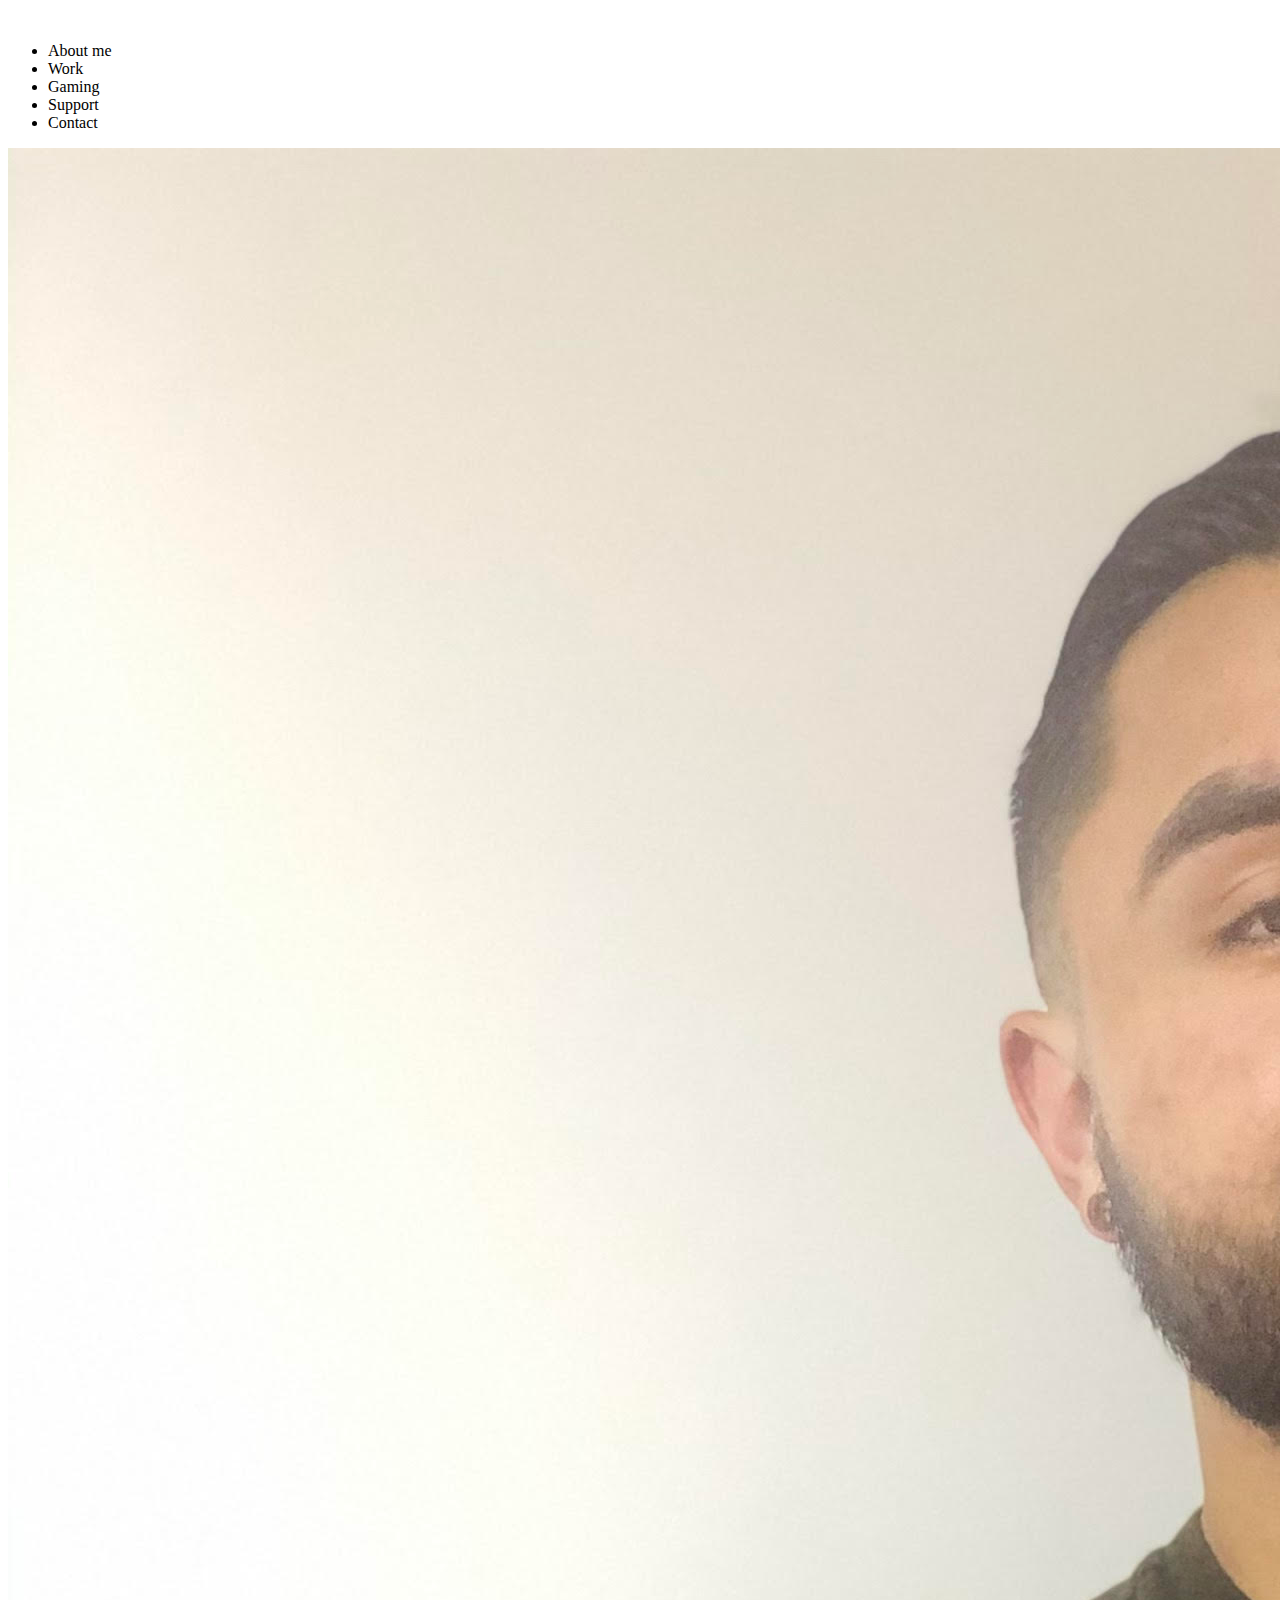
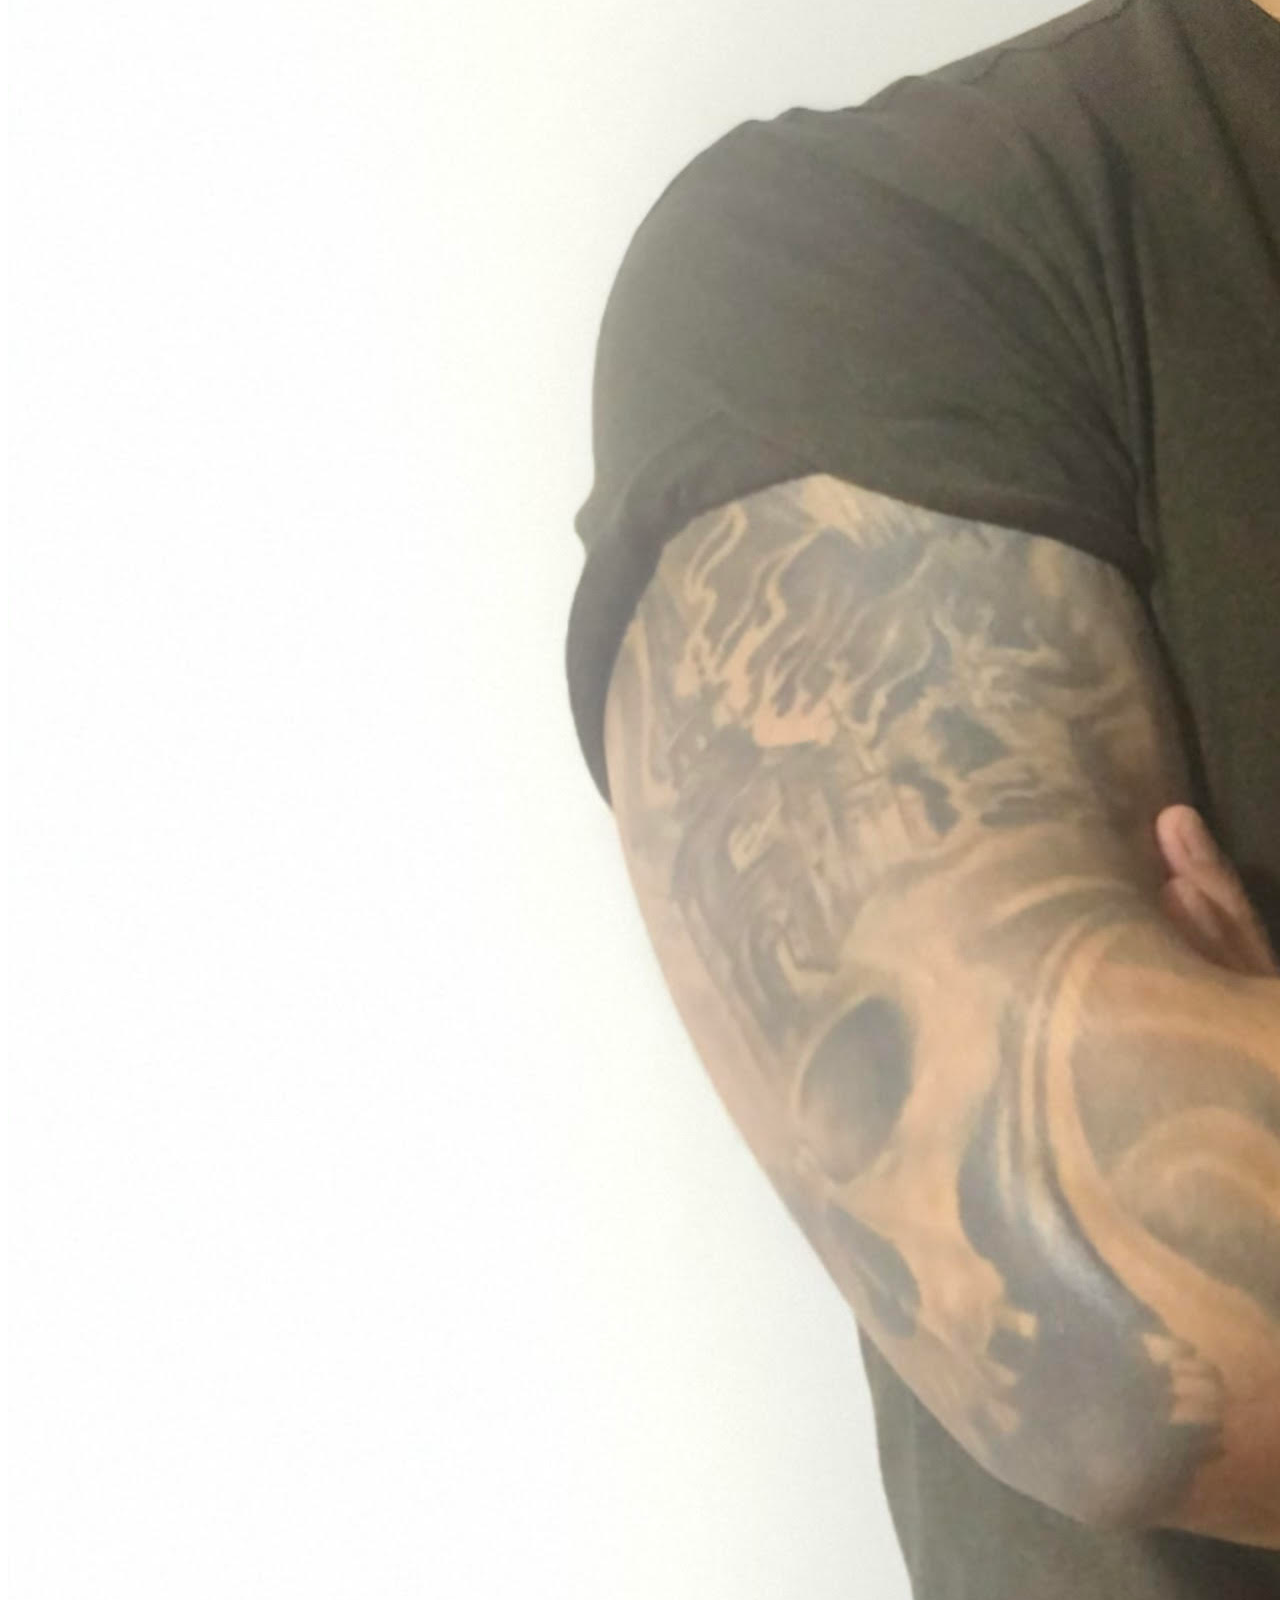
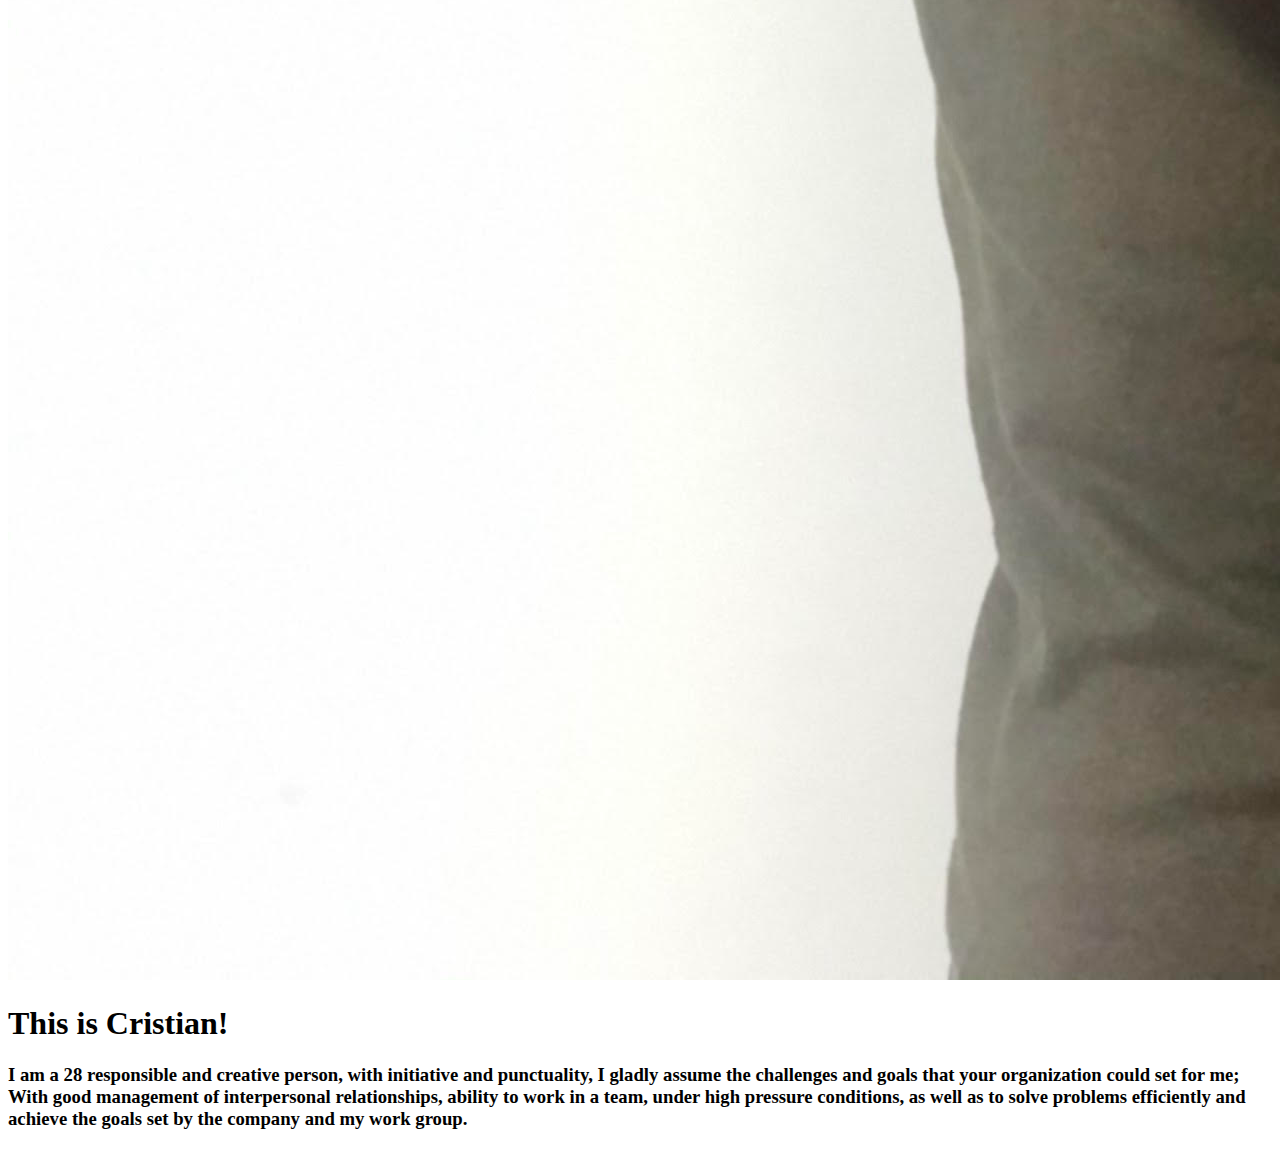
==== index.html @ caeba701 "Header HTML" ====
<!DOCTYPE html>
<html lang="en">

<head>
    <meta charset="UTF-8">
    <meta name="viewport" content="width=, initial-scale=1.0">
    <title>Document</title>
</head>

<body>

    <!-- Header -->
    <header>
        <nav class="container">
            <img src="" alt="">
            <div class="menu">
                <ul>
                    <li>About me</li>
                    <li>Work</li>
                    <li>Gaming</li>
                    <li>Support</li>
                    <li>Contact</li>
                </ul>
            </div>
            <div class="main-info">
                <img src="Resources\Perfil.jpg" class="me">
                <h1>This is Cristian!</h1>
                <h3>I am a 28 responsible and creative person, with initiative and punctuality, I gladly assume the
                    challenges and goals that your organization could set for me; With good management of interpersonal
                    relationships, ability to work in a team, under high pressure conditions, as well as to solve
                    problems efficiently and achieve the goals set by the company and my work group.
                </h3>
            </div>
        </nav>
    </header>
</body>

</html>
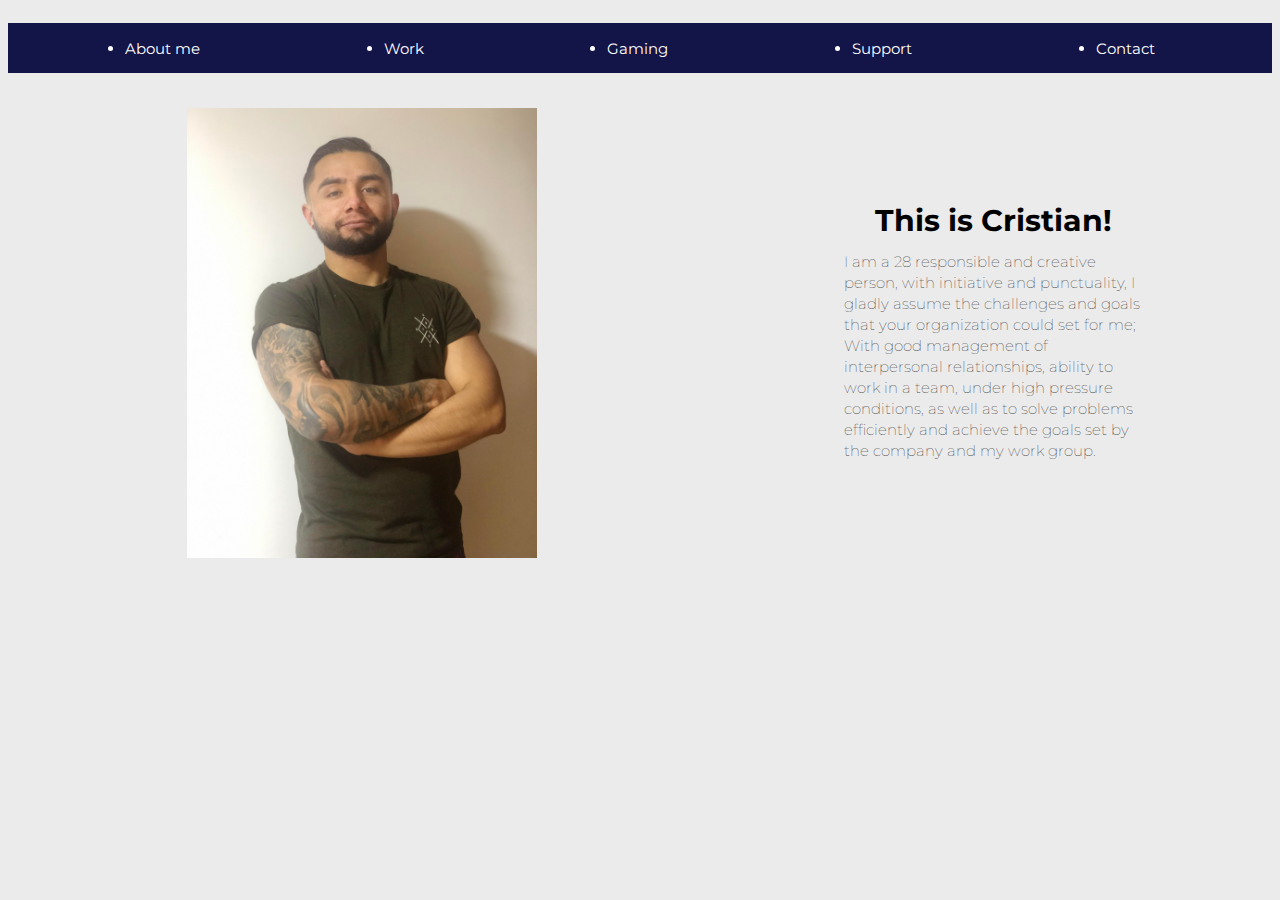
==== commit 1cfee9cb: "Header basics" ====
--- a/index.html
+++ b/index.html
@@ -5,6 +5,11 @@
     <meta charset="UTF-8">
     <meta name="viewport" content="width=, initial-scale=1.0">
     <title>Document</title>
+    <link rel="stylesheet" href="style.css" media="screen">
+    <link rel="preconnect" href="https://fonts.googleapis.com">
+    <link rel="preconnect" href="https://fonts.gstatic.com" crossorigin>
+    <link href="https://fonts.googleapis.com/css2?family=Montserrat:wght@300&family=Righteous&display=swap"
+        rel="stylesheet">
 </head>
 
 <body>
@@ -23,13 +28,20 @@
                 </ul>
             </div>
             <div class="main-info">
-                <img src="Resources\Perfil.jpg" class="me">
-                <h1>This is Cristian!</h1>
-                <h3>I am a 28 responsible and creative person, with initiative and punctuality, I gladly assume the
-                    challenges and goals that your organization could set for me; With good management of interpersonal
-                    relationships, ability to work in a team, under high pressure conditions, as well as to solve
-                    problems efficiently and achieve the goals set by the company and my work group.
-                </h3>
+                <div class="wrapper-under">
+                    <img src="Resources\Perfil.jpg" class="me">
+                    <div class="text-menu">
+                        <h1>This is Cristian!</h1>
+                        <h3>I am a 28 responsible and creative person, with initiative and punctuality, I gladly assume
+                            the
+                            challenges and goals that your organization could set for me; With good management of
+                            interpersonal
+                            relationships, ability to work in a team, under high pressure conditions, as well as to
+                            solve
+                            problems efficiently and achieve the goals set by the company and my work group.
+                        </h3>
+                    </div>
+                </div>
             </div>
         </nav>
     </header>
--- a/style.css
+++ b/style.css
@@ -0,0 +1,67 @@
+html {
+    font-family: 'Montserrat', sans-serif;
+    font-size: 15px;
+    background-color: #EBEBEB;
+}
+
+body {
+    line-height: 1.4rem;
+}
+
+/* Header */
+
+header {
+    
+}
+
+menu {
+    display: flex;
+    flex-flow: row wrap;
+    align-items: center;
+    width: 100%;
+    padding: 5px;
+}
+
+.menu ul {
+    height: 40px;
+    display: flex;
+    justify-content: space-around;
+    align-items: center;
+    background-color: #131448;
+    color: white;
+    padding: 5px 25px;
+}
+
+.container {
+    display: flex;
+    flex-direction: column;
+}
+
+.me {
+    padding: 20px 50px;
+    height: 450px;
+    width: 350px;
+
+}
+
+.main-info {
+   background-color:#EBEBEB ;
+}
+
+.wrapper-under {
+    display: flex;
+    flex-flow: row wrap;    
+    align-items: center;
+    justify-content: space-around;
+}
+
+.main-info h3 {
+    font-size: 15px;
+    width: 300px;
+    font-weight: 100;
+}
+.main-info h1 {
+    font-size: 30px;
+    text-align: center;
+    
+}
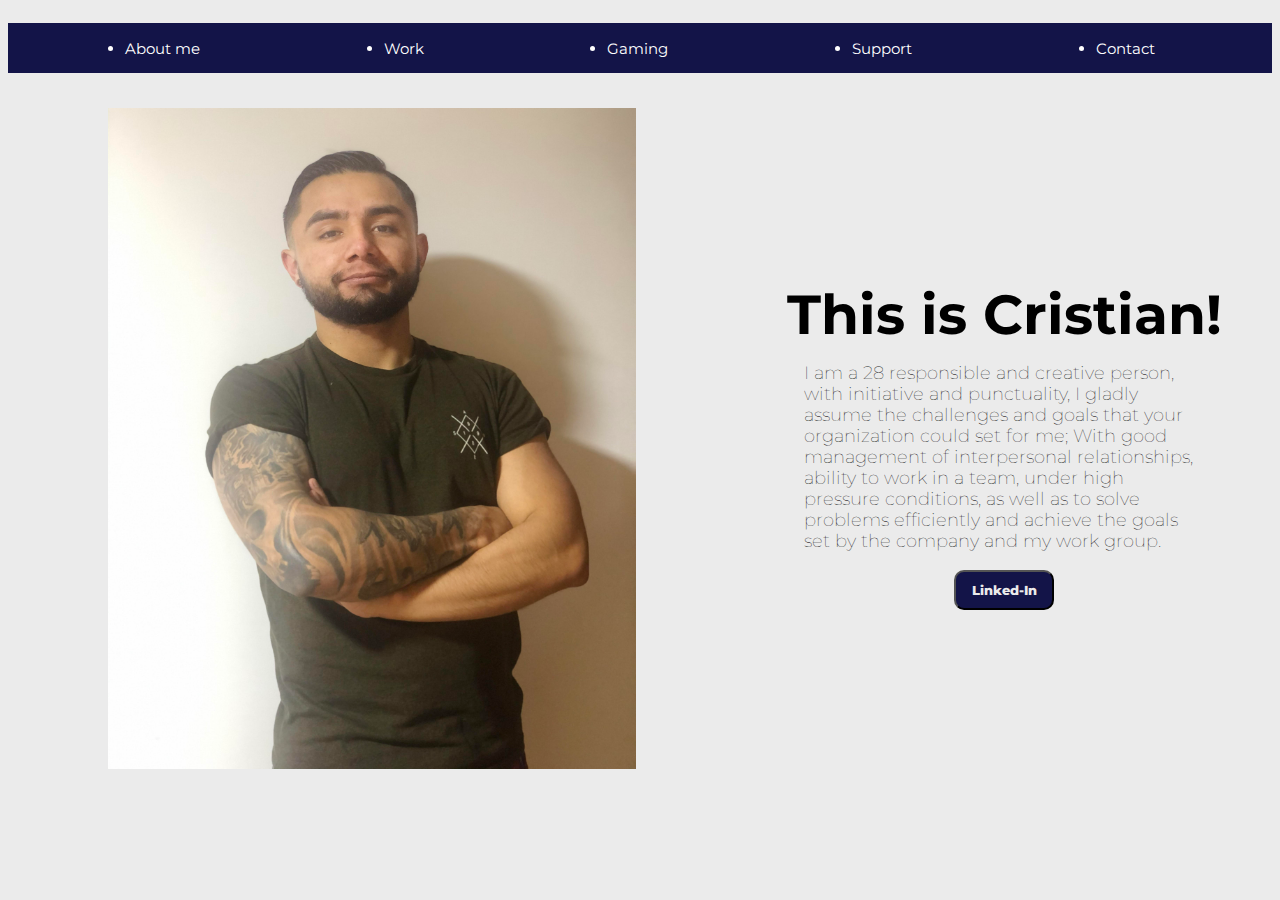
==== commit bc04deae: "Header Button" ====
--- a/index.html
+++ b/index.html
@@ -40,8 +40,12 @@
                             solve
                             problems efficiently and achieve the goals set by the company and my work group.
                         </h3>
+                        <div>
+                            <button class="button-header">Linked-In</button>
+                        </div>
                     </div>
                 </div>
+
             </div>
         </nav>
     </header>
--- a/style.css
+++ b/style.css
@@ -39,29 +39,46 @@
 
 .me {
     padding: 20px 50px;
-    height: 450px;
-    width: 350px;
+    height: 661px;
+    width: 528px;
 
 }
 
 .main-info {
-   background-color:#EBEBEB ;
+   background-color:#EBEBEB ;  
+}
+
+.text-menu{
+    display: flex;
+    flex-flow: column wrap;
+    align-items: center;
 }
 
 .wrapper-under {
     display: flex;
-    flex-flow: row wrap;    
+    flex-flow: row wrap;
     align-items: center;
     justify-content: space-around;
 }
 
 .main-info h3 {
-    font-size: 15px;
-    width: 300px;
+    font-size: 18px;
+    width: 400px;
     font-weight: 100;
 }
 .main-info h1 {
-    font-size: 30px;
+    height: 5px;
+    font-size: 55px;
     text-align: center;
     
 }
+
+.button-header{
+    height: 40px;
+    width: 100px;
+    font-family: 'Montserrat', sans-serif;
+    font-weight: 800;
+    background-color: #131448;
+    color: #EBEBEB;
+    border-radius: 10px;
+}
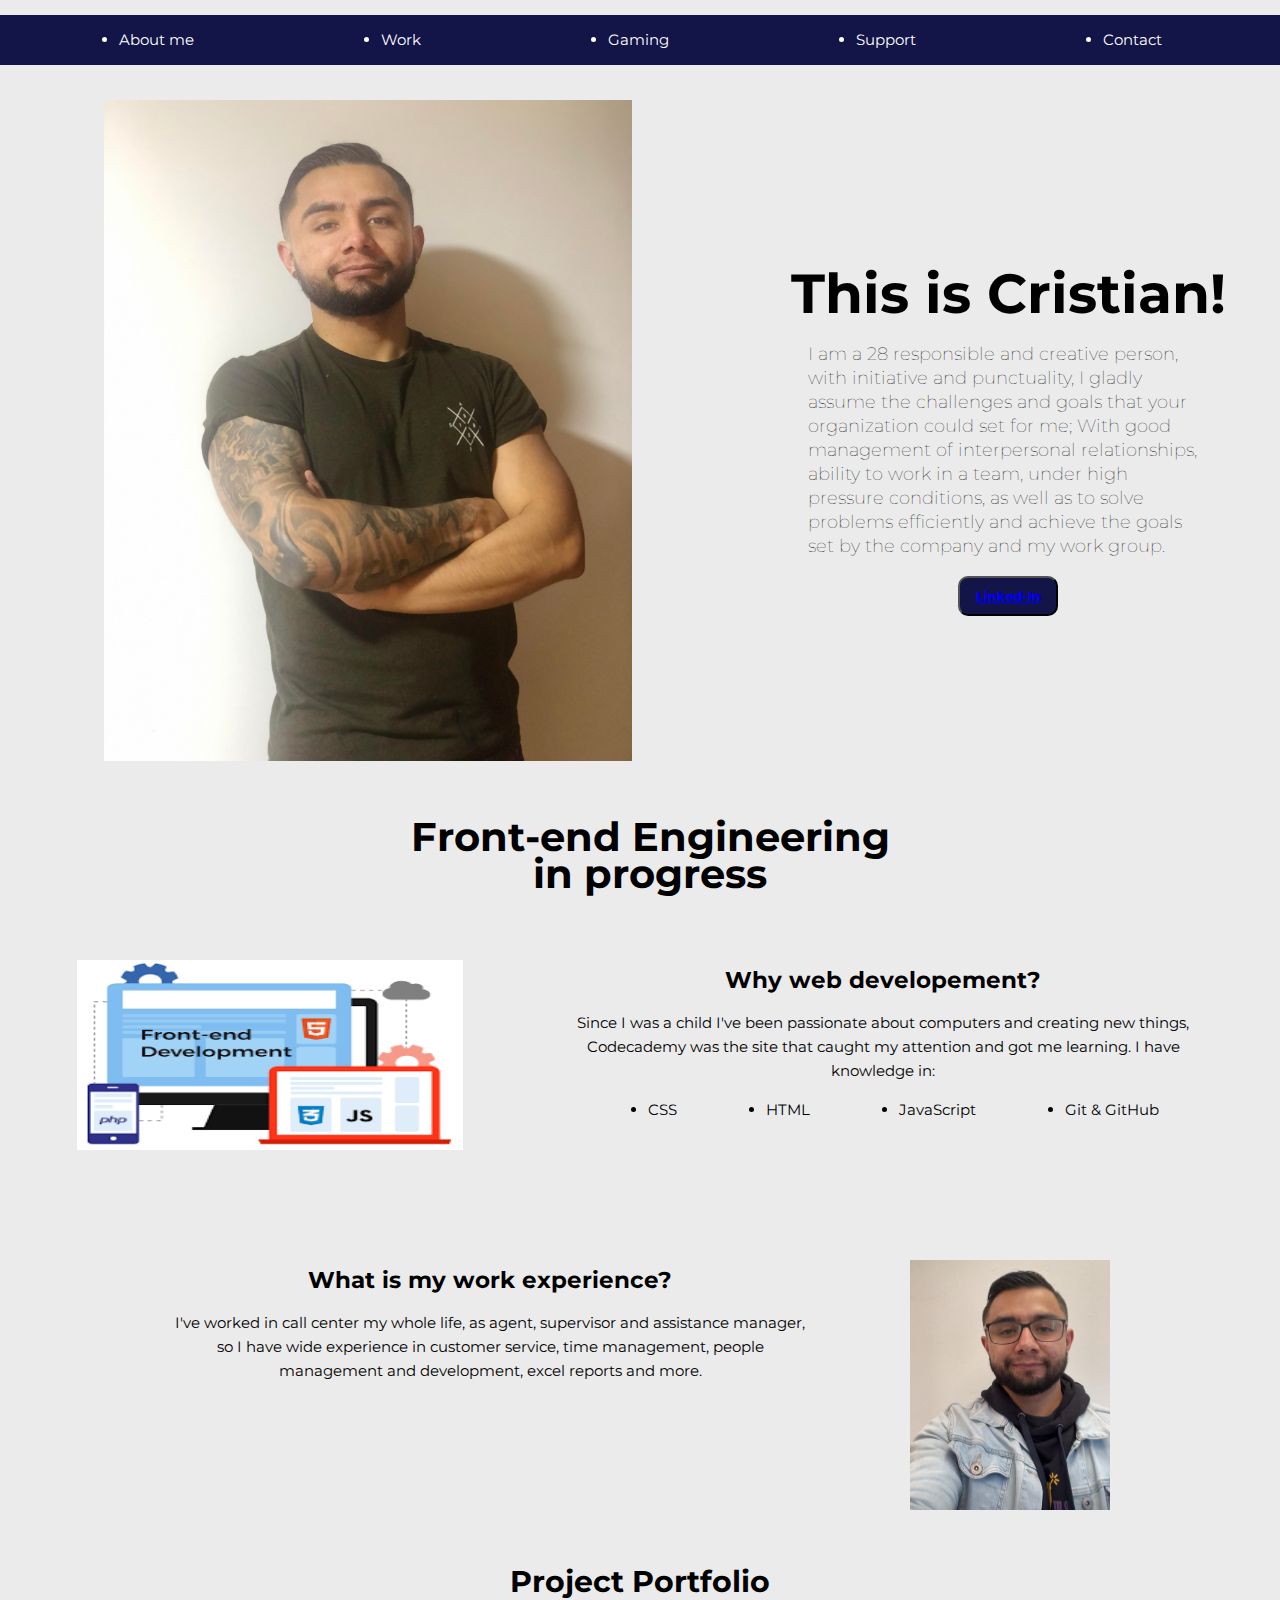
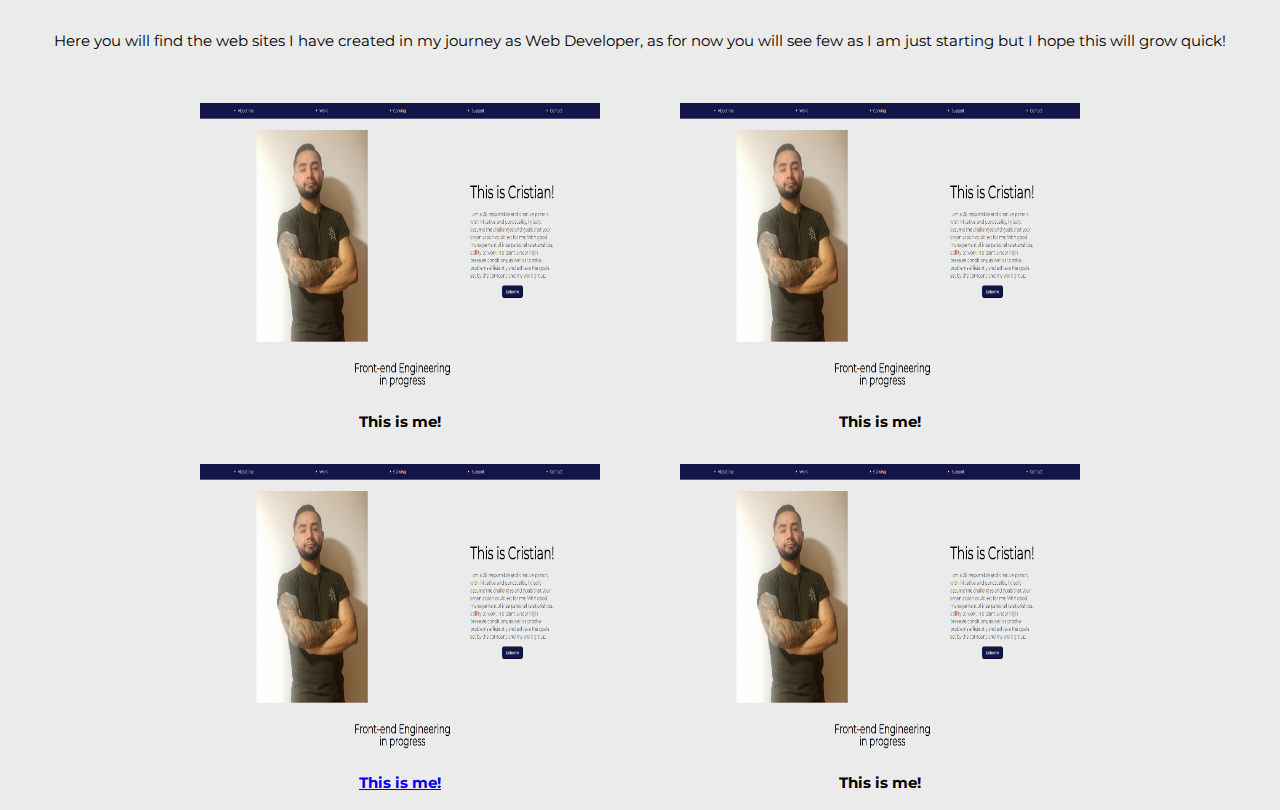
==== commit fec0c7ba: "Update1" ====
--- a/index.html
+++ b/index.html
@@ -13,7 +13,6 @@
 </head>
 
 <body>
-
     <!-- Header -->
     <header>
         <nav class="container">
@@ -41,14 +40,77 @@
                             problems efficiently and achieve the goals set by the company and my work group.
                         </h3>
                         <div>
-                            <button class="button-header">Linked-In</button>
+                            <button class="button-header"><a href="https://www.linkedin.com/in/cristian-garz%C3%B3n-19b0a017a/">Linked-In</a></button>
                         </div>
                     </div>
                 </div>
-
             </div>
         </nav>
     </header>
+
+    <!-- Questions Section -->
+    <section>
+        <h1 class="sub-header"> Front-end Engineering <br>
+            in progress</h1>
+        <div class="first-question">
+            <img src="Resources\Front End.png" alt="Here is an image according to the question">
+            <div class="question1-answer">
+                <h2>Why web developement?</h2>
+                <span>Since I was a child I've been passionate about computers and creating new
+                    things, Codecademy was
+                    the
+                    site
+                    that caught my attention and got me learning. I have knowledge in:
+                </span>
+                <ul>
+                    <li>CSS</li>
+                    <li>HTML</li>
+                    <li>JavaScript</li>
+                    <li>Git & GitHub</li>
+                </ul>
+            </div>
+        </div>
+        <div class="second-question">
+            <span class="question2-answer">
+                <h2>What is my work experience?</h2>
+                I've worked in call center my whole life, as agent, supervisor and assistance manager, so I have wide
+                experience in customer service, time management, people management and development, excel reports and
+                more.
+            </span>
+            <img src="Resources\Image.jfif" alt="Here is an image according to the question">
+        </div>
+    </section>
+
+    <!-- Ending -->
+    <section>
+        <div class="ending">
+            <h1>Project Portfolio</h1>
+            <p>Here you will find the web sites I have created in my journey as Web Developer, as for now you will see
+                few
+                as I am just starting but I hope this will grow quick!</p>
+        </div>
+        <div class="portfolio-container">
+            <figure>
+                <img src="Resources\Capture.PNG" alt="This is me!">
+                <figcaption><strong>This is me!</strong></figcaption>
+            </figure>
+            <figure>
+                <img src="Resources\Capture.PNG" alt="">
+                <figcaption><strong>This is me!</strong></figcaption>
+            </figure>
+            <figure>
+                <img src="Resources\Capture.PNG" alt="">
+                <figcaption><a href="https://www.twitch.tv/wolvecr"><strong>This is me!</strong></a></figcaption>
+            </figure>
+            <figure>
+                <img src="Resources\Capture.PNG" alt="">
+                <figcaption><strong>This is me!</strong></figcaption>
+            </figure>
+        </div>
+    </section>
+    <footer>
+
+    </footer>
 </body>
 
 </html>--- a/style.css
+++ b/style.css
@@ -2,17 +2,21 @@
     font-family: 'Montserrat', sans-serif;
     font-size: 15px;
     background-color: #EBEBEB;
+
 }
 
 body {
+    overflow-x: hidden;
     line-height: 1.4rem;
+    padding: 0;
+    border: 0;
+    margin: 0;
+    height: 100%;
+    line-height: 1.6em;
 }
 
+
 /* Header */
-
-header {
-    
-}
 
 menu {
     display: flex;
@@ -45,10 +49,10 @@
 }
 
 .main-info {
-   background-color:#EBEBEB ;  
+    background-color: #EBEBEB;
 }
 
-.text-menu{
+.text-menu {
     display: flex;
     flex-flow: column wrap;
     align-items: center;
@@ -66,14 +70,15 @@
     width: 400px;
     font-weight: 100;
 }
+
 .main-info h1 {
     height: 5px;
     font-size: 55px;
     text-align: center;
-    
+
 }
 
-.button-header{
+.button-header {
     height: 40px;
     width: 100px;
     font-family: 'Montserrat', sans-serif;
@@ -82,3 +87,95 @@
     color: #EBEBEB;
     border-radius: 10px;
 }
+
+/* Questions Section */
+
+.sub-header {
+    text-align: center;
+    display: flex;
+    justify-content: center;
+    width: 100%;
+    height: auto;
+    font-size: 40px;
+    line-height: 2.5rem;
+    padding: 10px;
+}
+
+.first-question {
+    display: flex;
+    justify-content: center;
+    text-align: center;
+    height: 250px;
+    margin-bottom: 50px;
+}
+
+.first-question img {
+    width: 386px;
+    padding: 30px 50px;
+}
+
+.question1-answer {
+    width: 50%;
+    padding: 20px 50px;
+}
+
+.question1-answer ul {
+    display: flex;
+    align-items: center;
+    justify-content: space-around;
+}
+
+.second-question {
+    display: flex;
+    justify-content: center;
+    text-align: center;
+    height: 250px;
+    padding-bottom: 50px;
+
+}
+
+.second-question img {    
+    width: 200px;
+    height: 250px;
+    padding: 30px 50px;
+    text-align: center;
+    
+}
+
+.question2-answer {
+    width: 50%;
+    padding: 20px 50px;
+}
+
+/* Ending */
+
+.ending {
+    display: flex;
+    flex-flow: column wrap;
+    text-align: center;
+    padding: 20px;
+}
+
+.portfolio-container {
+    display: flex;
+    flex-flow: row wrap;
+    justify-content: center;
+}
+
+.portfolio-container img {
+    margin: 0px;
+    padding: 0px;
+    height: 300px;
+    width: 400px;
+}
+
+.portfolio-container h3 {
+    margin: 20px;
+    padding: 30px;   
+}
+
+.portfolio-container figure figcaption {
+    text-align: center;
+      
+}
+
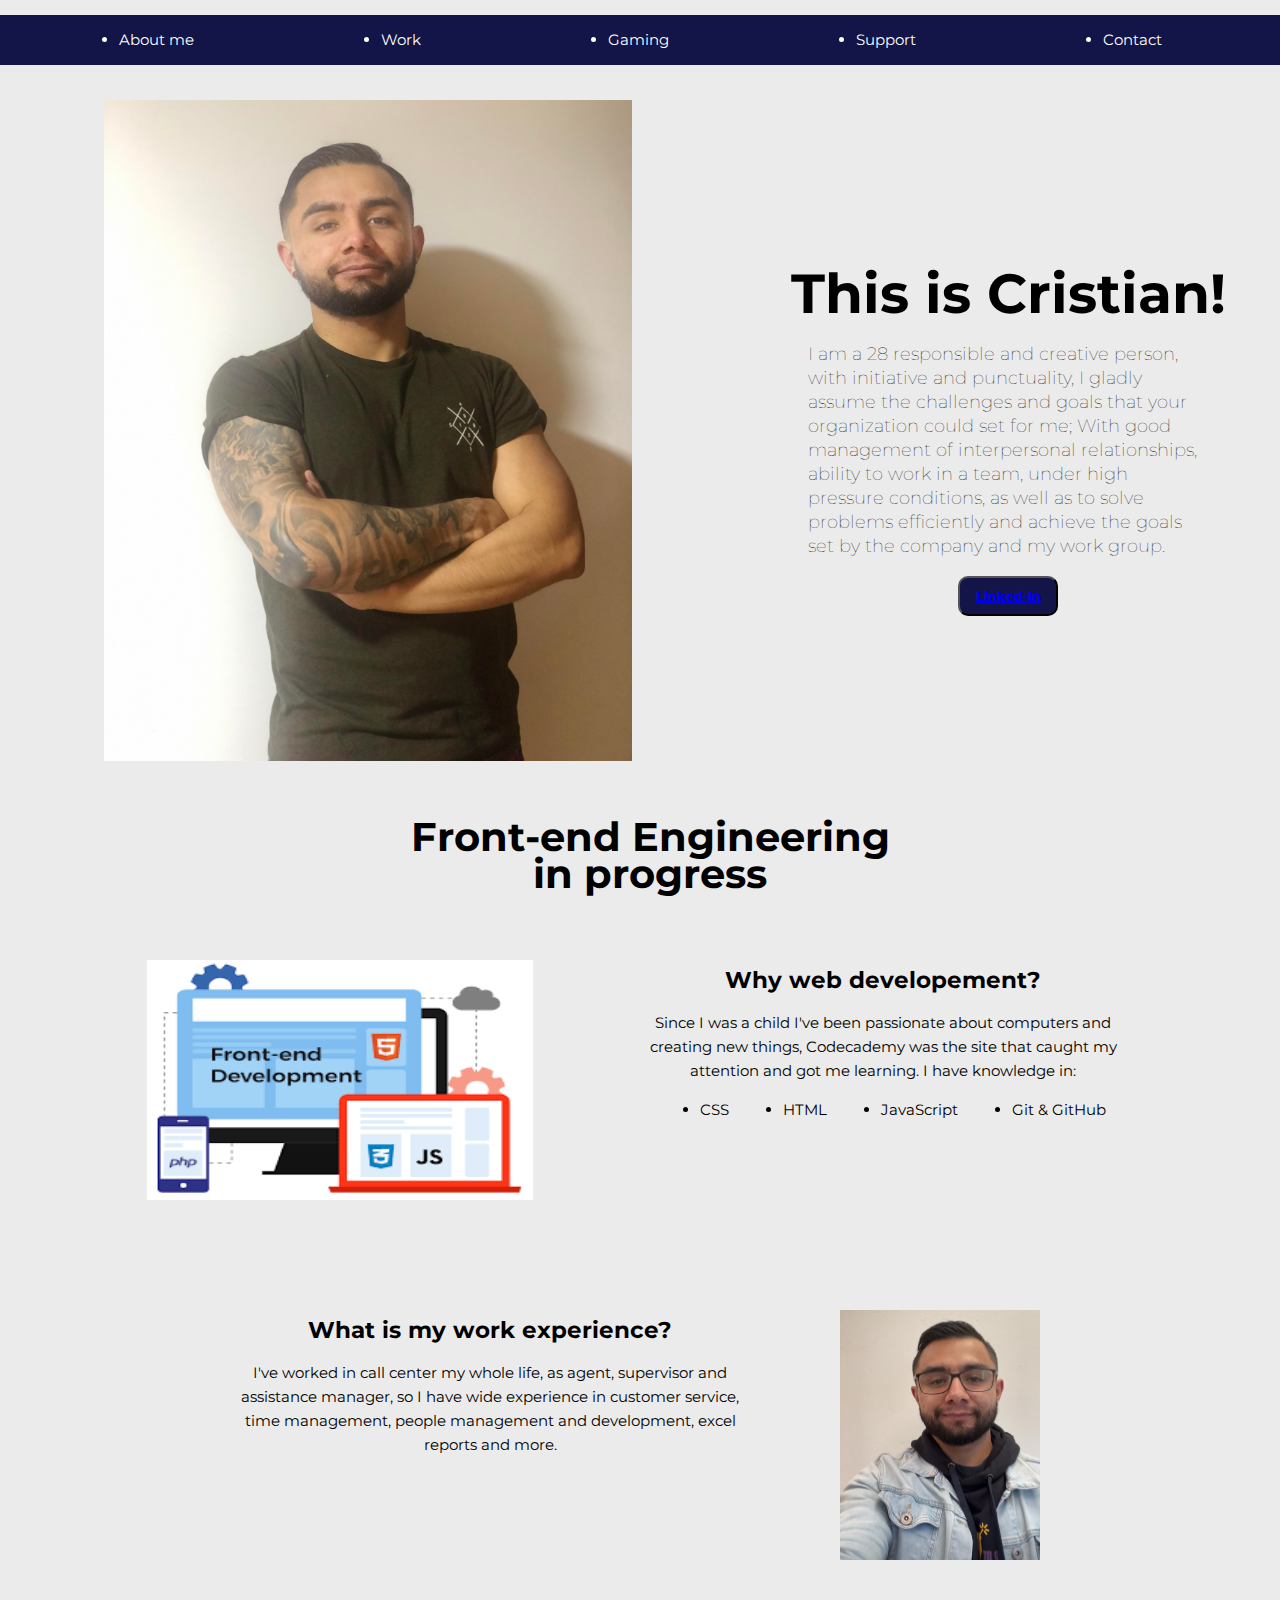
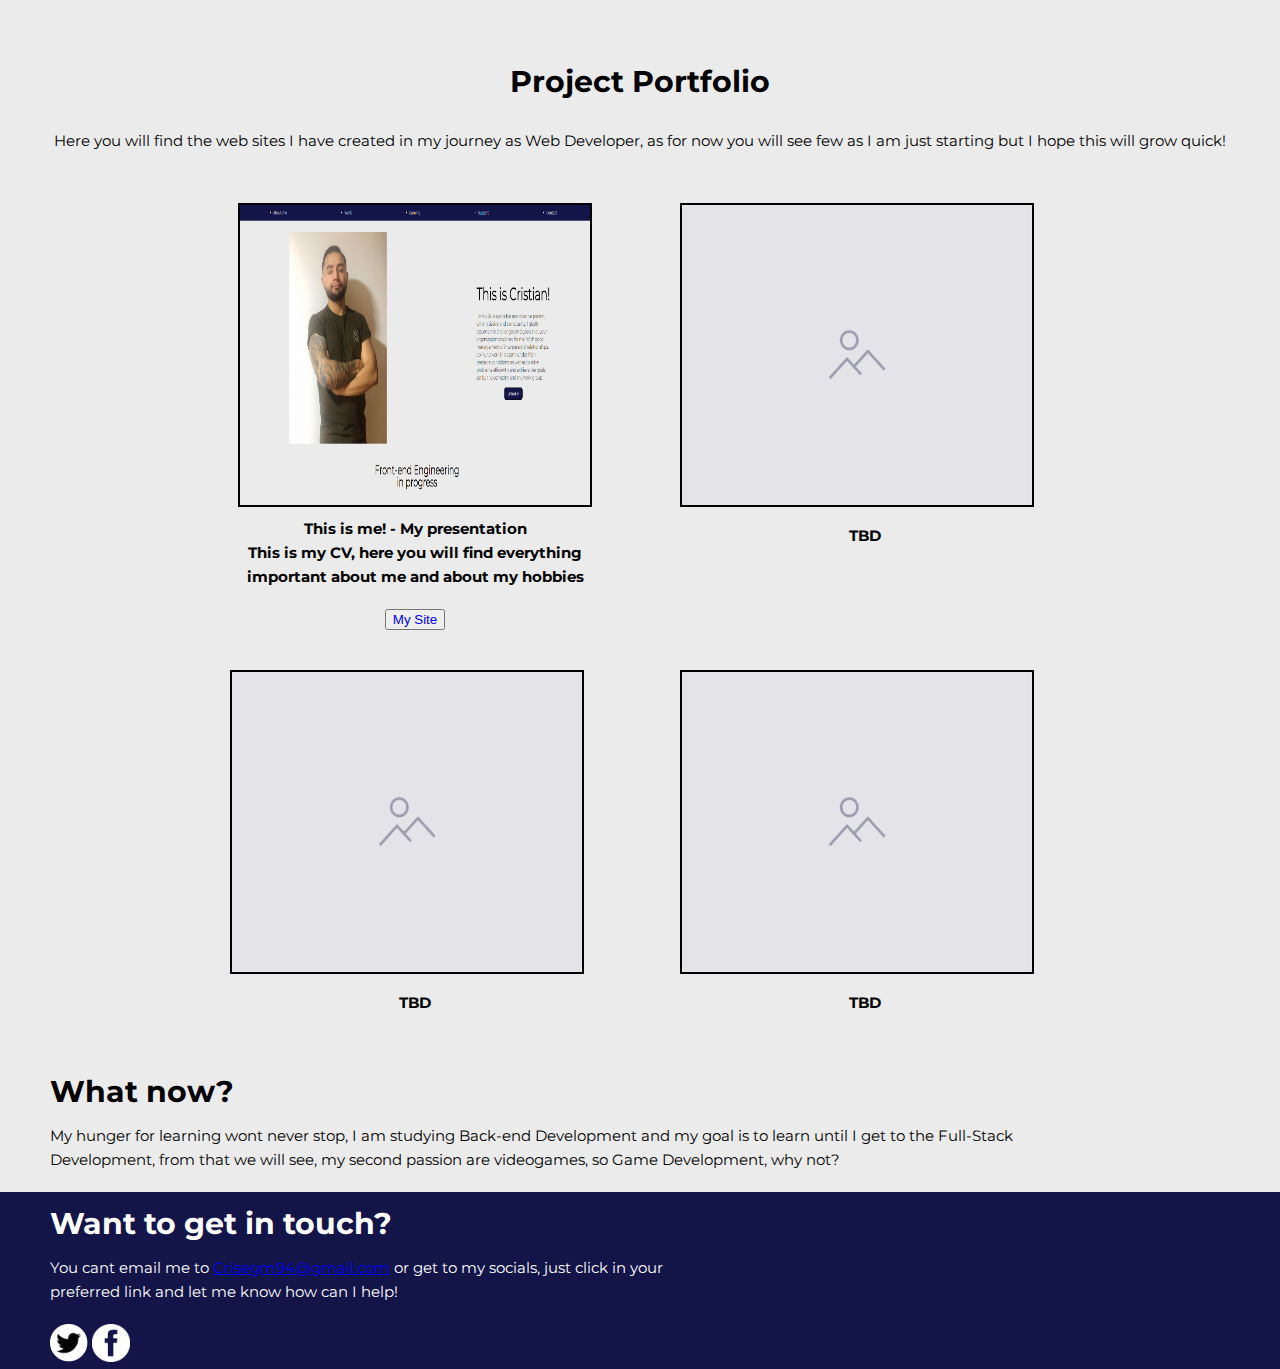
==== commit 236caf8c: "Tests" ====
--- a/index.html
+++ b/index.html
@@ -40,7 +40,8 @@
                             problems efficiently and achieve the goals set by the company and my work group.
                         </h3>
                         <div>
-                            <button class="button-header"><a href="https://www.linkedin.com/in/cristian-garz%C3%B3n-19b0a017a/">Linked-In</a></button>
+                            <button class="button-header" id="button-header"><a
+                                    href="https://www.linkedin.com/in/cristian-garz%C3%B3n-19b0a017a/">Linked-In</a></button>
                         </div>
                     </div>
                 </div>
@@ -81,7 +82,7 @@
         </div>
     </section>
 
-    <!-- Ending -->
+    <!-- Portfolio -->
     <section>
         <div class="ending">
             <h1>Project Portfolio</h1>
@@ -90,27 +91,50 @@
                 as I am just starting but I hope this will grow quick!</p>
         </div>
         <div class="portfolio-container">
-            <figure>
+            <figure class="my-site">
                 <img src="Resources\Capture.PNG" alt="This is me!">
-                <figcaption><strong>This is me!</strong></figcaption>
+                <figcaption><strong>This is me! - My presentation <br> <span>This is my CV, here you will find
+                            everything important about me and about my hobbies</span></strong></a></figcaption>
+                <button id="test"><a href="https://www.twitch.tv/wolvecr">My Site</a></button>
             </figure>
             <figure>
-                <img src="Resources\Capture.PNG" alt="">
-                <figcaption><strong>This is me!</strong></figcaption>
+                <img src="Resources\No-img.png" alt="">
+                <figcaption><strong>TBD</strong></figcaption>
             </figure>
             <figure>
-                <img src="Resources\Capture.PNG" alt="">
-                <figcaption><a href="https://www.twitch.tv/wolvecr"><strong>This is me!</strong></a></figcaption>
+                <img src="Resources\No-img.png" alt="">
+                <figcaption><strong>TBD</strong></figcaption>
             </figure>
             <figure>
-                <img src="Resources\Capture.PNG" alt="">
-                <figcaption><strong>This is me!</strong></figcaption>
+                <img src="Resources\No-img.png" alt="">
+                <figcaption><strong>TBD</strong></figcaption>
             </figure>
         </div>
     </section>
+    <section>
+        <div class="what-now">
+            <h1>What now?</h1>
+            <span>
+                My hunger for learning wont never stop, I am studying Back-end Development and my goal is to learn until
+                I
+                get to the Full-Stack Development, from that we will see, my second passion are videogames, so Game
+                Development, why not?</span>
+        </div>
+    </section>
     <footer>
-
+        <div class="footer">
+            <h1>Want to get in touch?</h1>
+            <span>You cant email me to <a href="Crisegm94@gmail.com">Crisegm94@gmail.com</a> or get to my socials, just
+                click in your preferred link and
+                let
+                me know how can I help!</span>
+            <div class="socials">
+                <a href="https://twitter.com/Wolve_cr"><img src="Resources\Twitter.png" alt=""></a>
+                <a href="https://www.facebook.com/Darkdei666"><img src="Resources\Facebook.png" alt=""></a>
+            </div>
+        </div>
     </footer>
+    <script src="./script.js"></script>
 </body>
 
 </html>--- a/style.css
+++ b/style.css
@@ -84,8 +84,12 @@
     font-family: 'Montserrat', sans-serif;
     font-weight: 800;
     background-color: #131448;
-    color: #EBEBEB;
+    color: white;
     border-radius: 10px;
+}
+
+.button-header a:visited {
+    color: white;
 }
 
 /* Questions Section */
@@ -105,7 +109,7 @@
     display: flex;
     justify-content: center;
     text-align: center;
-    height: 250px;
+    height: 300px;
     margin-bottom: 50px;
 }
 
@@ -115,7 +119,7 @@
 }
 
 .question1-answer {
-    width: 50%;
+    width: 500px;
     padding: 20px 50px;
 }
 
@@ -129,25 +133,25 @@
     display: flex;
     justify-content: center;
     text-align: center;
-    height: 250px;
+    height: 300px;
     padding-bottom: 50px;
 
 }
 
-.second-question img {    
+.second-question img {
     width: 200px;
     height: 250px;
     padding: 30px 50px;
     text-align: center;
-    
+
 }
 
 .question2-answer {
-    width: 50%;
+    width: 500px;
     padding: 20px 50px;
 }
 
-/* Ending */
+/* Portfolio */
 
 .ending {
     display: flex;
@@ -166,16 +170,65 @@
     margin: 0px;
     padding: 0px;
     height: 300px;
-    width: 400px;
+    width: 350px;
+    border: 2px solid;
 }
 
 .portfolio-container h3 {
     margin: 20px;
-    padding: 30px;   
+    padding: 30px;
 }
 
 .portfolio-container figure figcaption {
     text-align: center;
-      
-}
-
+    width: 350px;
+    margin: 10px;
+}
+
+.portfolio-container button {
+    width: auto;
+    margin: 10px;
+    text-decoration: none;
+}
+
+.portfolio-container button a {
+    text-decoration: none;
+}
+
+.my-site {
+    display: flex;
+    flex-flow: column wrap;
+    align-items: center;
+    justify-content: space-around;
+    
+}
+
+
+.what-now {
+    display: flex;
+    flex-flow: column wrap;
+    text-align: left;
+    padding-left: 50px;
+    padding-top: 20px;
+    padding-bottom: 20px;
+    width: 80%;
+}
+
+/* Footer */
+
+.footer {
+    background-color: #131448;
+    color: white;
+    display: flex;
+    flex-flow: column wrap;
+    padding-left: 50px;
+}
+
+.footer span {
+    width: 50%;
+}
+
+.socials {
+    padding-top: 20px;
+}
+
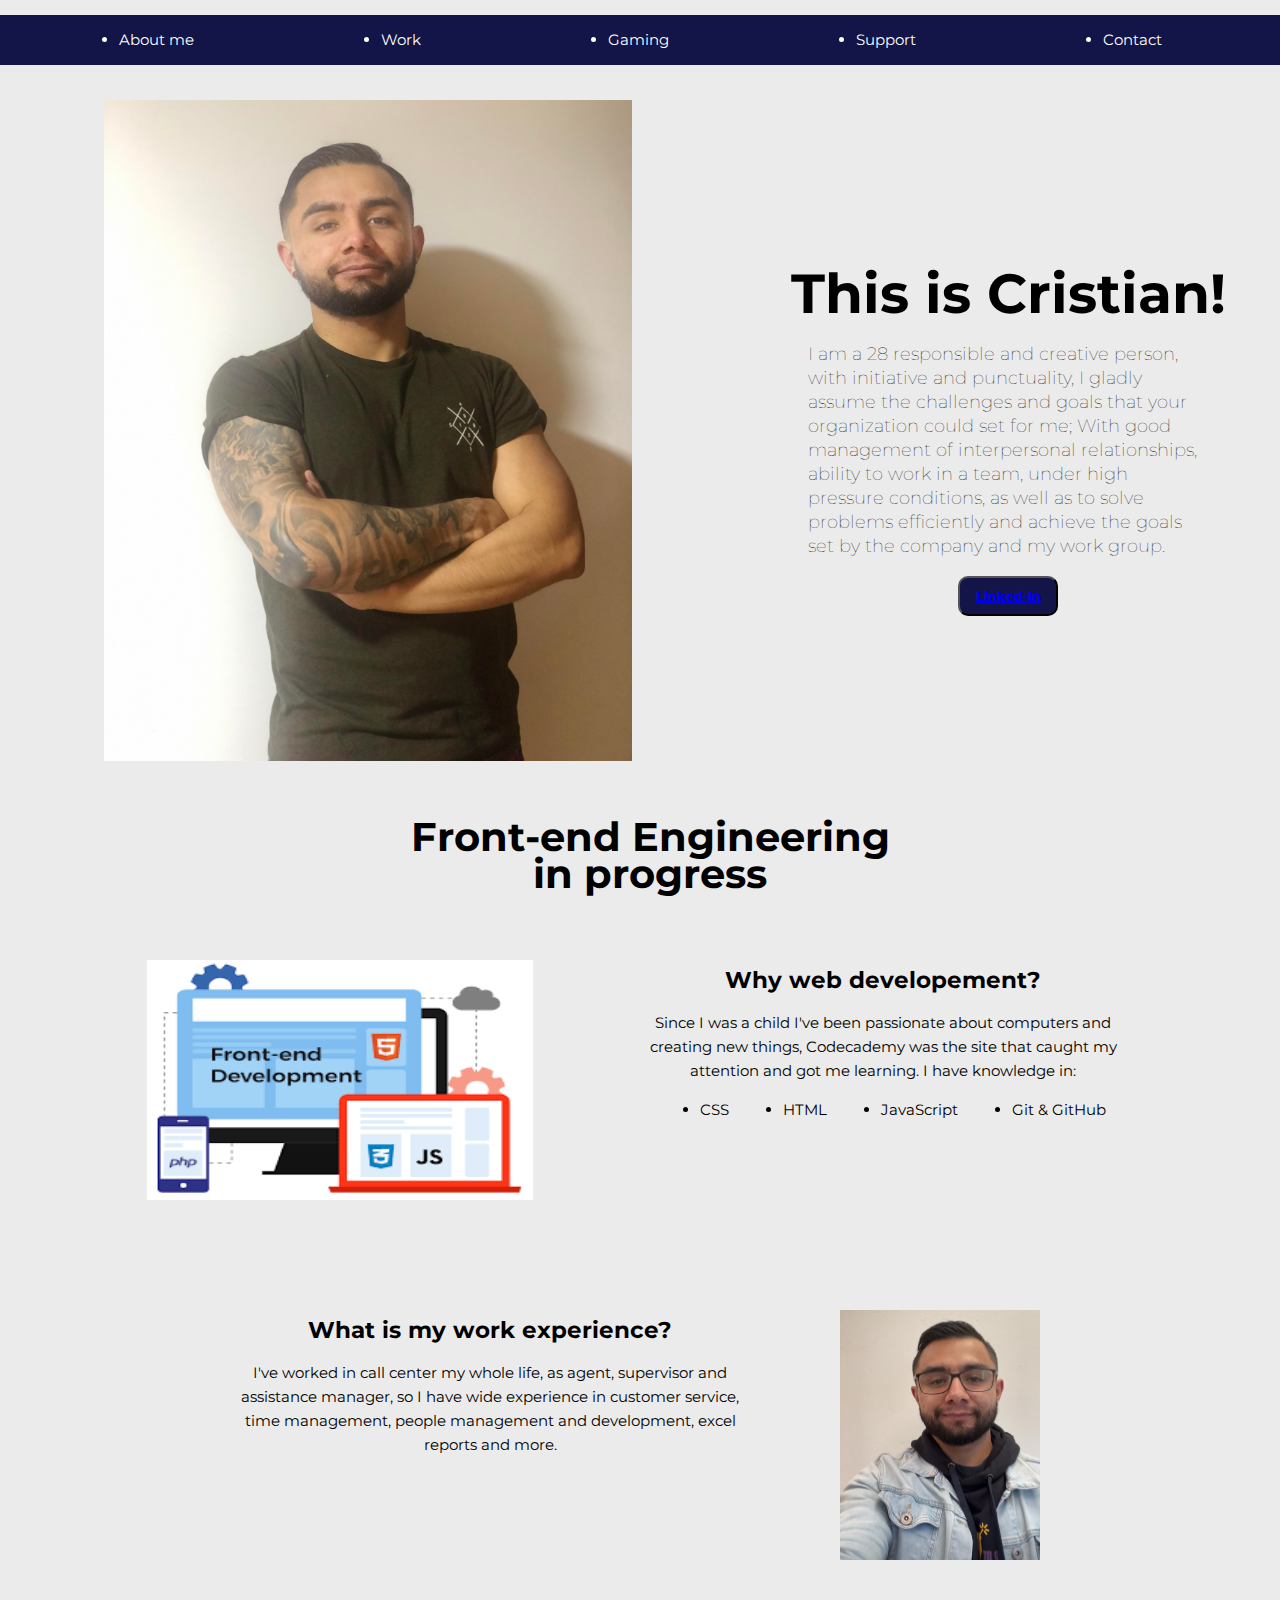
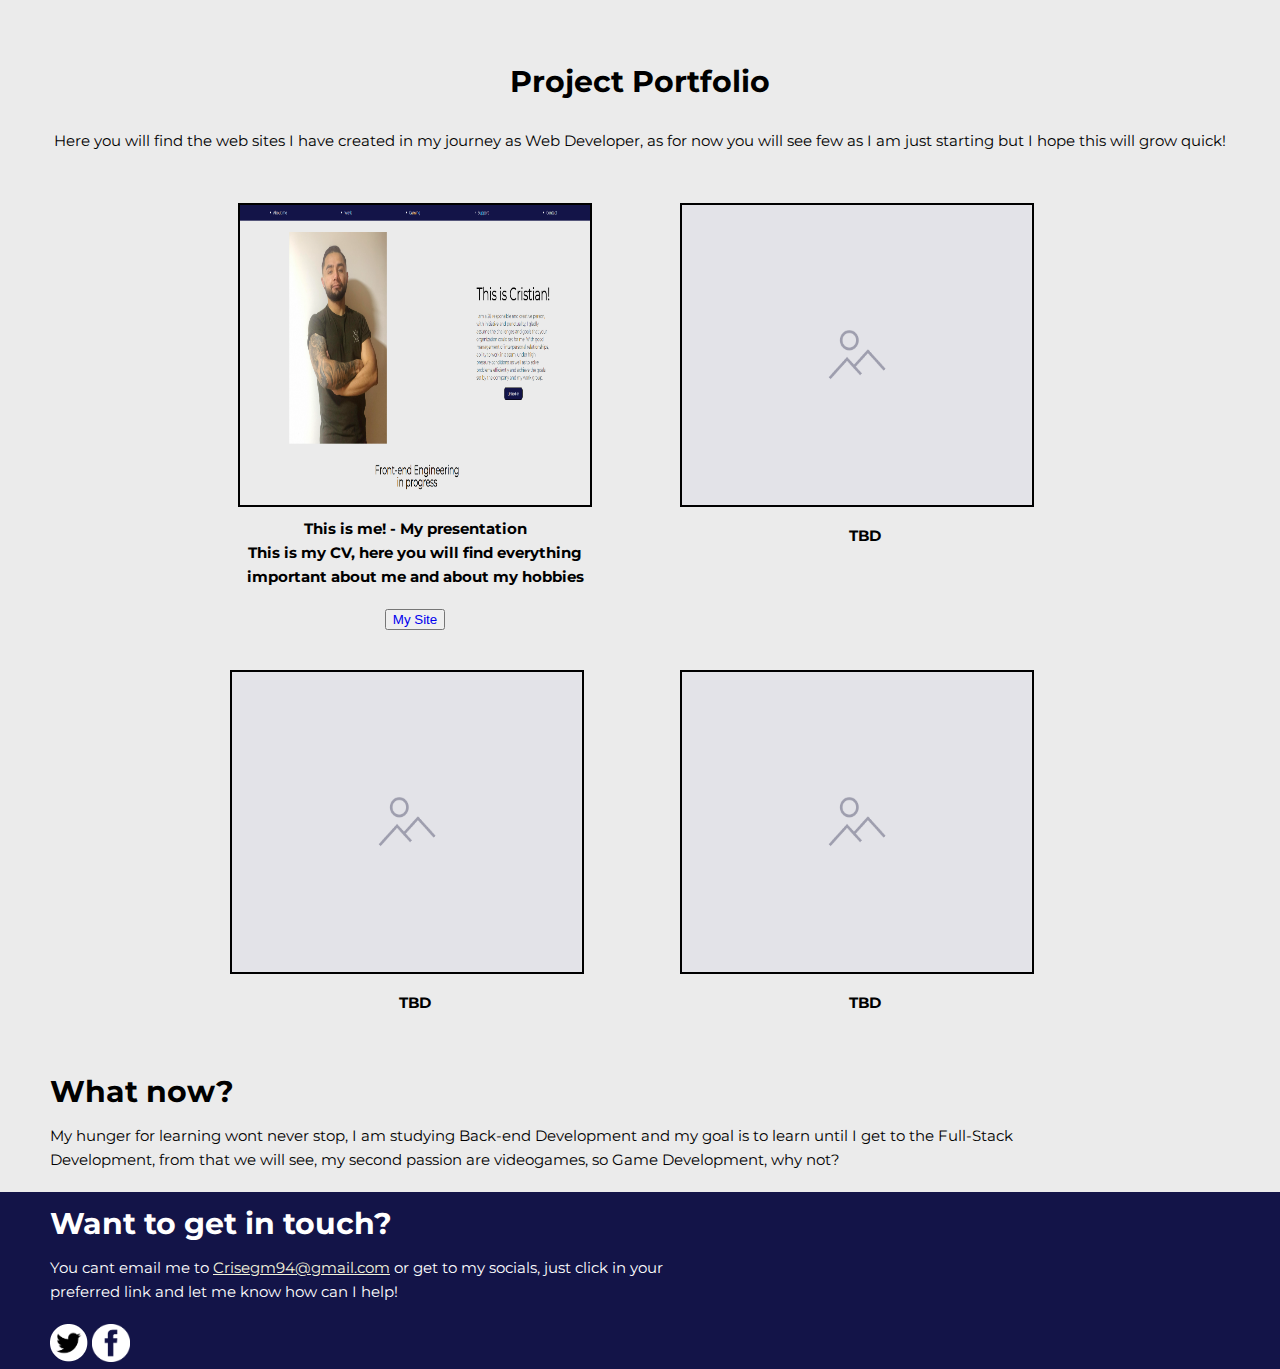
==== commit 1f6c3c7e: "New Update" ====
--- a/index.html
+++ b/index.html
@@ -92,14 +92,14 @@
         </div>
         <div class="portfolio-container">
             <figure class="my-site">
-                <img src="Resources\Capture.PNG" alt="This is me!">
-                <figcaption><strong>This is me! - My presentation <br> <span>This is my CV, here you will find
+                <img id="first-page" src="Resources\Capture.PNG" alt="This is me!">
+                <figcaption><strong>This is me! - My presentation <br><span>This is my CV, here you will find
                             everything important about me and about my hobbies</span></strong></a></figcaption>
-                <button id="test"><a href="https://www.twitch.tv/wolvecr">My Site</a></button>
+                <button id='test'><a href="https://www.twitch.tv/wolvecr" target="_blank">My Site</a></button>
             </figure>
             <figure>
                 <img src="Resources\No-img.png" alt="">
-                <figcaption><strong>TBD</strong></figcaption>
+                <figcaption><strong>TBD</strong></figcaption>  
             </figure>
             <figure>
                 <img src="Resources\No-img.png" alt="">
@@ -124,7 +124,8 @@
     <footer>
         <div class="footer">
             <h1>Want to get in touch?</h1>
-            <span>You cant email me to <a href="Crisegm94@gmail.com">Crisegm94@gmail.com</a> or get to my socials, just
+            <span>You cant email me to <a href="mailto:Crisegm94@gmail.com">Crisegm94@gmail.com</a> or get to my
+                socials, just
                 click in your preferred link and
                 let
                 me know how can I help!</span>
--- a/style.css
+++ b/style.css
@@ -213,7 +213,6 @@
     padding-bottom: 20px;
     width: 80%;
 }
-
 /* Footer */
 
 .footer {
@@ -225,10 +224,18 @@
 }
 
 .footer span {
-    width: 50%;
+    width: 50%;    
 }
 
 .socials {
     padding-top: 20px;
 }
 
+.footer a[href^="mailto"]:hover {
+    color: white;
+}
+
+.footer a[href^="mailto"] {
+    color: beige;
+}
+
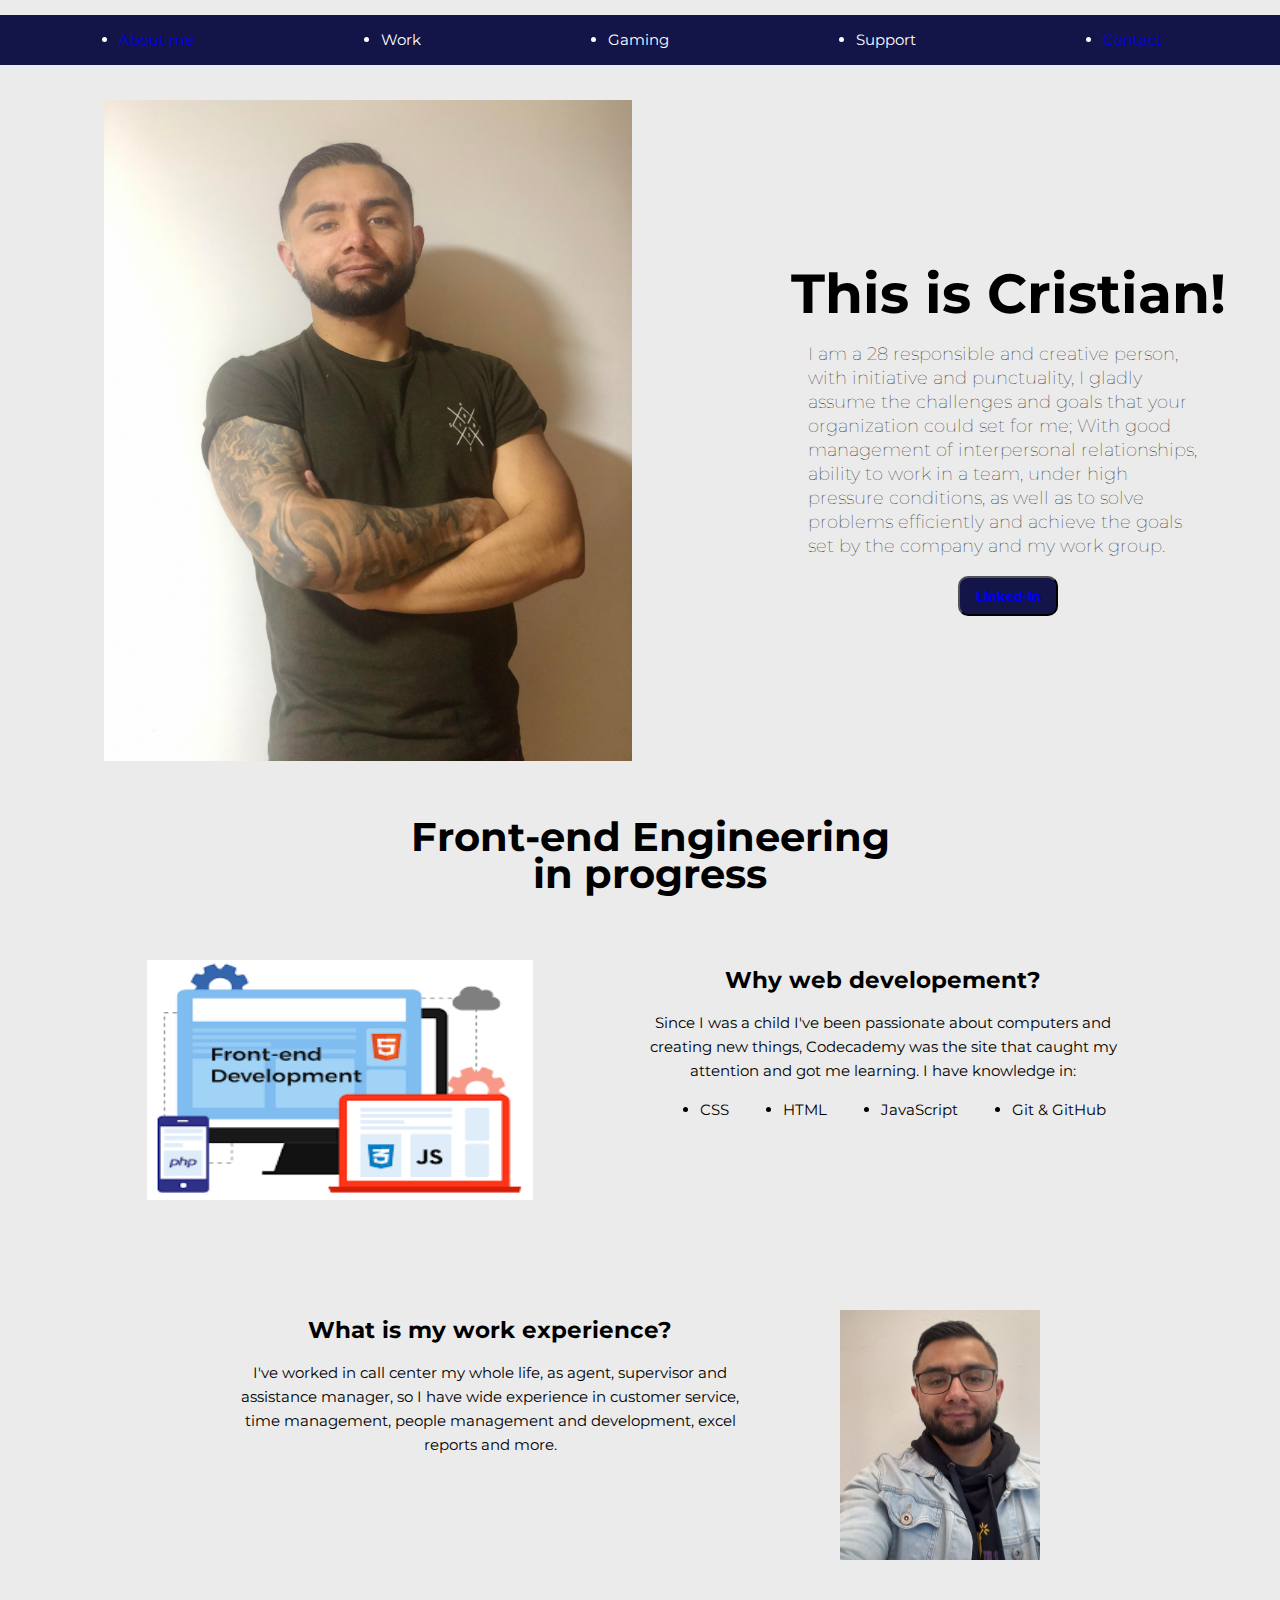
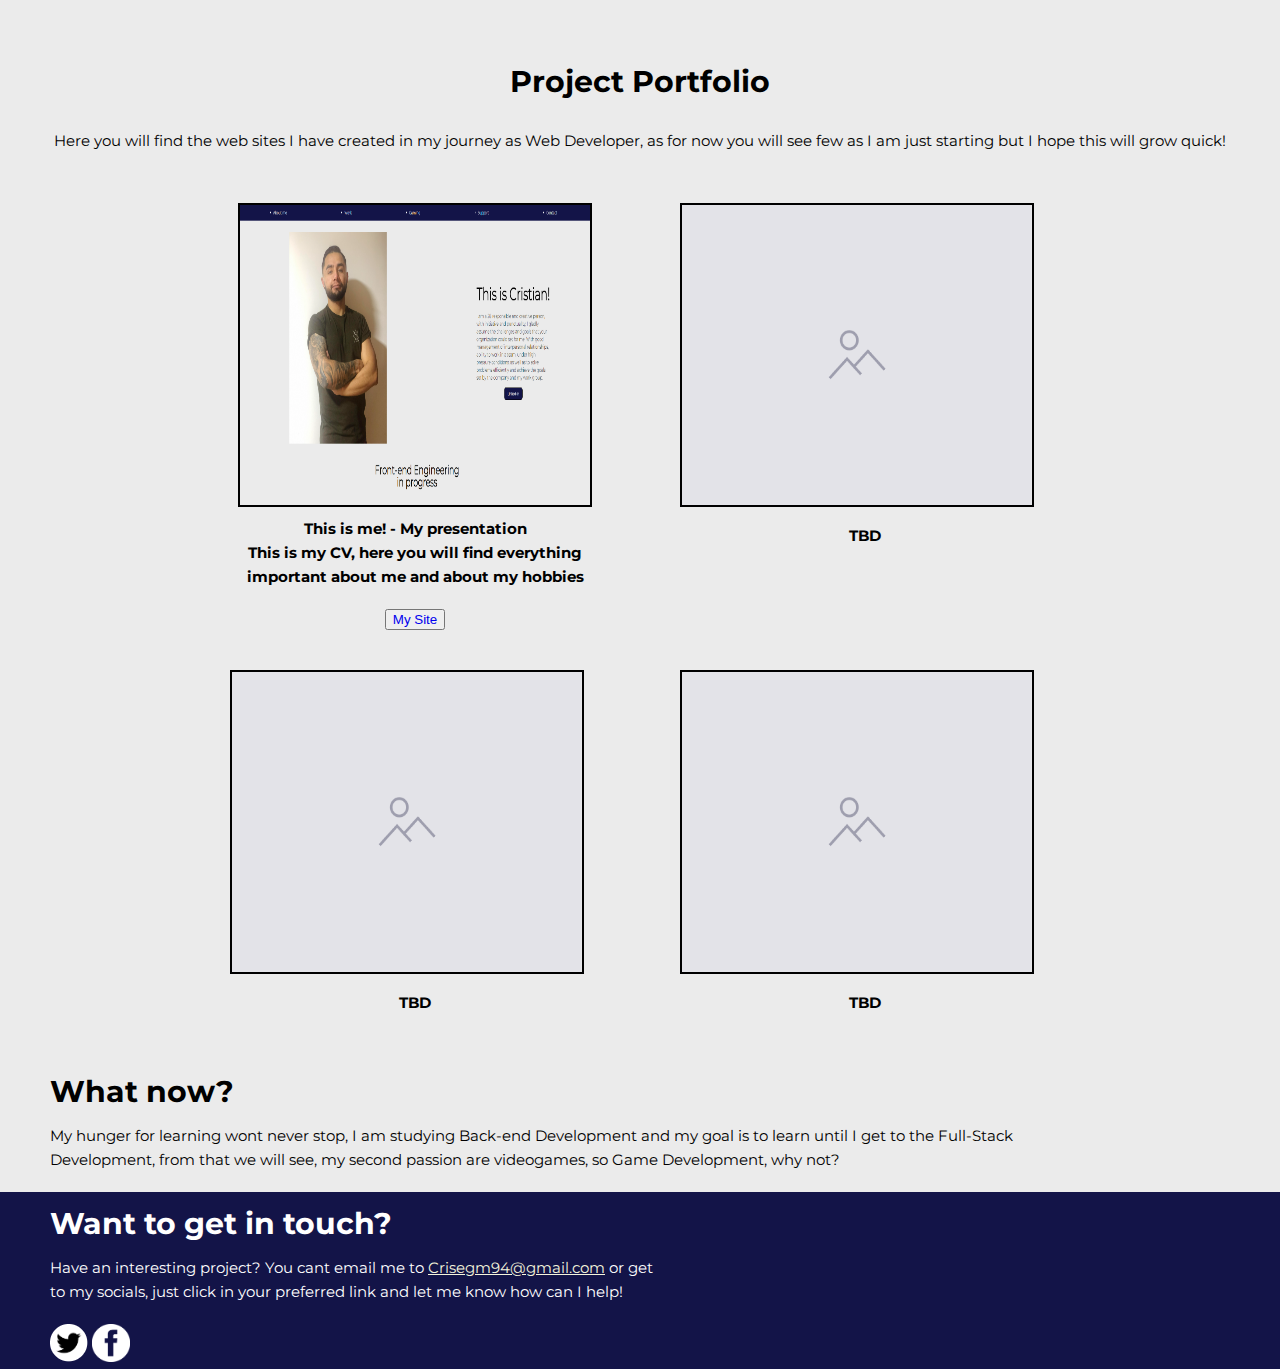
==== commit 3f21ec16: "House Bar work" ====
--- a/index.html
+++ b/index.html
@@ -19,11 +19,11 @@
             <img src="" alt="">
             <div class="menu">
                 <ul>
-                    <li>About me</li>
+                    <li class="about-me"> <a href="index.html">About me</a></li>
                     <li>Work</li>
                     <li>Gaming</li>
                     <li>Support</li>
-                    <li>Contact</li>
+                    <li class="contact-link"><a href="contact.html">Contact</a></li>
                 </ul>
             </div>
             <div class="main-info">
@@ -95,7 +95,7 @@
                 <img id="first-page" src="Resources\Capture.PNG" alt="This is me!">
                 <figcaption><strong>This is me! - My presentation <br><span>This is my CV, here you will find
                             everything important about me and about my hobbies</span></strong></a></figcaption>
-                <button id='test'><a href="https://www.twitch.tv/wolvecr" target="_blank">My Site</a></button>
+                <button id='test'><a href="index.html" target="_blank">My Site</a></button>
             </figure>
             <figure>
                 <img src="Resources\No-img.png" alt="">
@@ -124,7 +124,7 @@
     <footer>
         <div class="footer">
             <h1>Want to get in touch?</h1>
-            <span>You cant email me to <a href="mailto:Crisegm94@gmail.com">Crisegm94@gmail.com</a> or get to my
+            <span>Have an interesting project? You cant email me to <a href="mailto:Crisegm94@gmail.com">Crisegm94@gmail.com</a> or get to my
                 socials, just
                 click in your preferred link and
                 let
--- a/style.css
+++ b/style.css
@@ -36,6 +36,25 @@
     padding: 5px 25px;
 }
 
+.contact-link a:visited{
+    color: white;
+    text-decoration: none;
+}
+
+.contact-link a {
+    text-decoration: none;
+}
+
+.about-me a:visited{
+    color: white;
+    text-decoration: none;
+}
+
+.about-me a {
+    text-decoration: none;
+}
+
+
 .container {
     display: flex;
     flex-direction: column;
@@ -92,6 +111,10 @@
     color: white;
 }
 
+.button-header a {
+    text-decoration: none;
+}
+
 /* Questions Section */
 
 .sub-header {
@@ -239,3 +262,13 @@
     color: beige;
 }
 
+
+/* Contact */ 
+
+.contact-info {       
+    display: flex;
+    flex-flow: column wrap;
+    align-items: center;
+    padding-left: 50px;
+    padding-top: 80px;
+}
